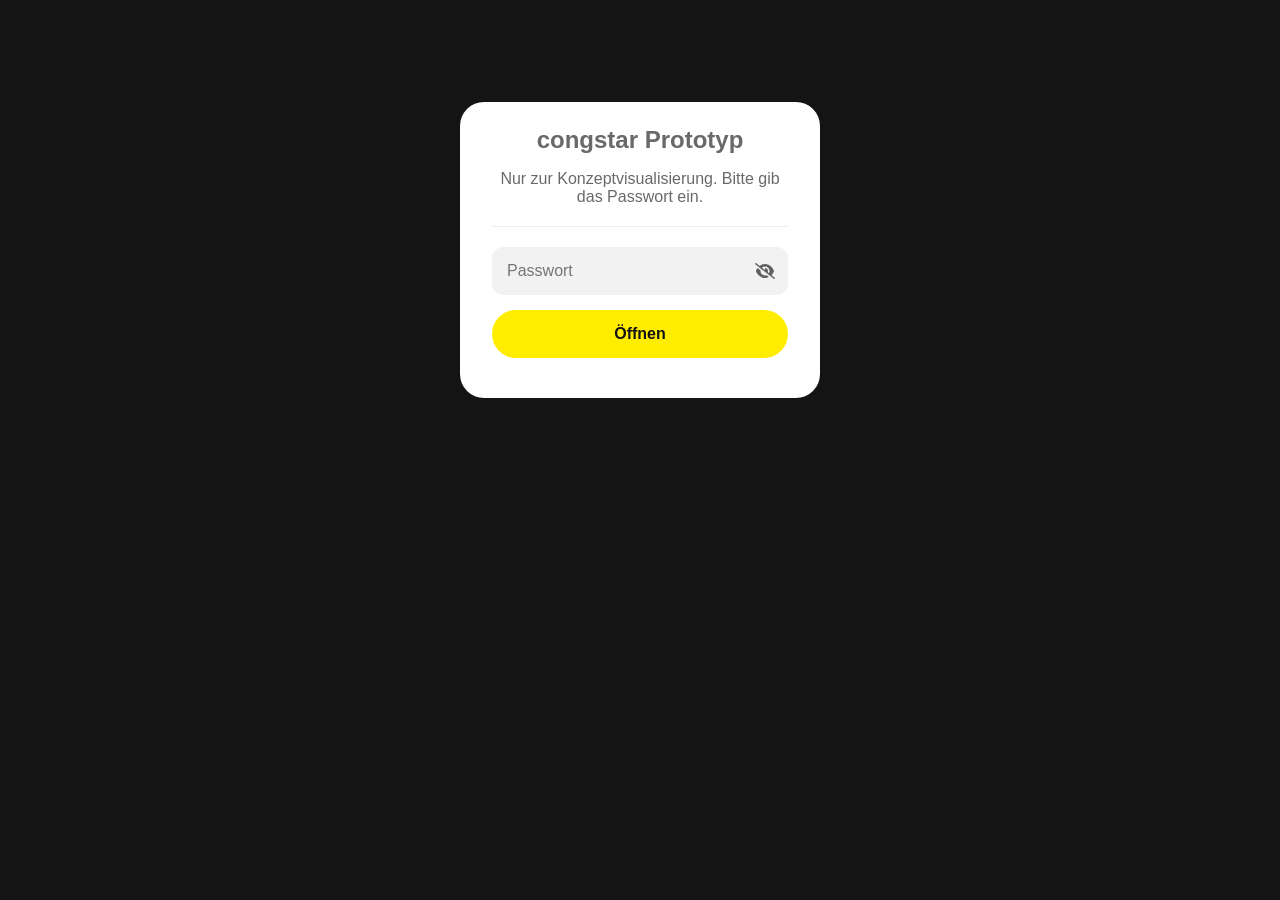
==== index.html @ 25455af1 "Passwortschutz" ====
<!DOCTYPE html>
<html class="staticrypt-html">
    <head>
        <meta charset="utf-8" />
        <title>congstar Prototyp</title>
        <meta name="viewport" content="width=device-width, initial-scale=1" />

        <!-- do not cache this page -->
        <meta http-equiv="cache-control" content="max-age=0" />
        <meta http-equiv="cache-control" content="no-cache" />
        <meta http-equiv="expires" content="0" />
        <meta http-equiv="expires" content="Tue, 01 Jan 1980 1:00:00 GMT" />
        <meta http-equiv="pragma" content="no-cache" />

        <style>
            .staticrypt-hr {
                margin-top: 20px;
                margin-bottom: 20px;
                border: 0;
                border-top: 1px solid #eee;
            }

            .staticrypt-page {
                width: 360px;
                padding: 8% 0 0;
                margin: auto;
                box-sizing: border-box;
            }

            .staticrypt-form {
                position: relative;
                z-index: 1;
                background: #ffffff;
                max-width: 360px;
                margin: 0 auto 100px;
                padding: 45px;
                text-align: center;
                box-shadow: 0 0 20px 0 rgba(0, 0, 0, 0.2), 0 5px 5px 0 rgba(0, 0, 0, 0.24);
            }

            .staticrypt-form input[type="password"],
            input[type="text"] {
                background: inherit;
                border: 0;
                box-sizing: border-box; /* This ensures padding is included in the total width */
                font-size: 14px;
                outline: 0;
                padding: 15px 30px 15px 15px; /* Adjust the padding to ensure there is space for the icon */
                width: 100%;
            }

            .staticrypt-password-container {
                position: relative;
                outline: 0;
                background: #f2f2f2;
                width: 100%;
                border: 0;
                margin: 0 0 15px;
                box-sizing: border-box;
            }

            .staticrypt-toggle-password-visibility {
                cursor: pointer;
                height: 20px;
                opacity: 60%;
                padding: 13px;
                position: absolute;
                right: 0;
                top: 50%;
                transform: translateY(-50%);
                width: 20px;
            }

            .staticrypt-form .staticrypt-decrypt-button {
                text-transform: uppercase;
                outline: 0;
                background: #ffed00;
                width: 100%;
                border: 0;
                padding: 15px;
                color: #ffffff;
                font-size: 14px;
                cursor: pointer;
            }

            .staticrypt-form .staticrypt-decrypt-button:hover,
            .staticrypt-form .staticrypt-decrypt-button:active,
            .staticrypt-form .staticrypt-decrypt-button:focus {
                background: #ffed00;
                filter: brightness(92%);
            }

            .staticrypt-html {
                height: 100%;
            }

            .staticrypt-body {
                height: 100%;
                margin: 0;
            }

            .staticrypt-content {
                height: 100%;
                margin-bottom: 1em;
                background: #141414;
                font-family: "Arial", sans-serif;
                -webkit-font-smoothing: antialiased;
                -moz-osx-font-smoothing: grayscale;
            }

            .staticrypt-instructions {
                margin-top: -1em;
                margin-bottom: 1em;
            }

            .staticrypt-title {
                font-size: 1.5em;
            }

            label.staticrypt-remember {
                display: flex;
                align-items: center;
                margin-bottom: 1em;
            }

            .staticrypt-remember input[type="checkbox"] {
                transform: scale(1.5);
                margin-right: 1em;
            }

            .hidden {
                display: none !important;
            }

            .staticrypt-spinner-container {
                height: 100%;
                display: flex;
                align-items: center;
                justify-content: center;
            }

            .staticrypt-spinner {
                display: inline-block;
                width: 2rem;
                height: 2rem;
                vertical-align: text-bottom;
                border: 0.25em solid gray;
                border-right-color: transparent;
                border-radius: 50%;
                -webkit-animation: spinner-border 0.75s linear infinite;
                animation: spinner-border 0.75s linear infinite;
                animation-duration: 0.75s;
                animation-timing-function: linear;
                animation-delay: 0s;
                animation-iteration-count: infinite;
                animation-direction: normal;
                animation-fill-mode: none;
                animation-play-state: running;
                animation-name: spinner-border;
            }

            @keyframes spinner-border {
                100% {
                    transform: rotate(360deg);
                }
            }

            @media screen and (-webkit-min-device-pixel-ratio: 0) {
                .staticrypt-form input[type="password"],
                input[type="text"] {
                    font-size: 16px;
                }
            }

            /* congstar Look */
            .staticrypt-body, .staticrypt-form, .staticrypt-form input, .staticrypt-form button { font-family: -apple-system, BlinkMacSystemFont, "Helvetica Neue", Arial, sans-serif; }
            .staticrypt-form { border-radius: 24px; padding: 40px 32px; max-width: 360px; box-shadow: none; }
            .staticrypt-title { font-size: 24px; font-weight: 800; margin: 0 0 8px; }
            .staticrypt-instructions p { color: #696969; }
            .staticrypt-password-container, .staticrypt-form input[type="password"], .staticrypt-form input[type="text"] { border-radius: 12px; }
            .staticrypt-form .staticrypt-decrypt-button { background: #ffed00 !important; color: #141414 !important; border-radius: 999px; font-weight: 700; text-transform: none; font-size: 16px; }
            .staticrypt-form .staticrypt-decrypt-button:hover { filter: brightness(0.95); }
        </style>
    </head>

    <body class="staticrypt-body">
        <div id="staticrypt_loading" class="staticrypt-spinner-container">
            <div class="staticrypt-spinner"></div>
        </div>

        <div id="staticrypt_content" class="staticrypt-content hidden">
            <div class="staticrypt-page">
                <div class="staticrypt-form">
                    <div class="staticrypt-instructions">
                        <p class="staticrypt-title">congstar Prototyp</p>
                        <p>Nur zur Konzeptvisualisierung. Bitte gib das Passwort ein.</p>
                    </div>

                    <hr class="staticrypt-hr" />

                    <form id="staticrypt-form" action="#" method="post">
                        <div class="staticrypt-password-container">
                            <input
                                id="staticrypt-password"
                                type="password"
                                name="password"
                                placeholder="Passwort"
                                autofocus
                            />

                            <img
                                class="staticrypt-toggle-password-visibility"
                                alt="Show password"
                                title="Show password"
                                src="[data-uri]"
                            />
                        </div>

                        <label id="staticrypt-remember-label" class="staticrypt-remember hidden">
                            <input id="staticrypt-remember" type="checkbox" name="remember" />
                            Remember me
                        </label>

                        <input type="submit" class="staticrypt-decrypt-button" value="Öffnen" />
                    </form>
                </div>
            </div>
        </div>

        <script>
            // these variables will be filled when generating the file - the template format is 'variable_name'
            const staticryptInitiator = ((function(){
  const exports = {};
  const cryptoEngine = ((function(){
  const exports = {};
  const { subtle } = crypto;

const IV_BITS = 16 * 8;
const HEX_BITS = 4;
const ENCRYPTION_ALGO = "AES-CBC";

/**
 * Translates between utf8 encoded hexadecimal strings
 * and Uint8Array bytes.
 */
const HexEncoder = {
    /**
     * hex string -> bytes
     * @param {string} hexString
     * @returns {Uint8Array}
     */
    parse: function (hexString) {
        if (hexString.length % 2 !== 0) throw "Invalid hexString";
        const arrayBuffer = new Uint8Array(hexString.length / 2);

        for (let i = 0; i < hexString.length; i += 2) {
            const byteValue = parseInt(hexString.substring(i, i + 2), 16);
            if (isNaN(byteValue)) {
                throw "Invalid hexString";
            }
            arrayBuffer[i / 2] = byteValue;
        }
        return arrayBuffer;
    },

    /**
     * bytes -> hex string
     * @param {Uint8Array} bytes
     * @returns {string}
     */
    stringify: function (bytes) {
        const hexBytes = [];

        for (let i = 0; i < bytes.length; ++i) {
            let byteString = bytes[i].toString(16);
            if (byteString.length < 2) {
                byteString = "0" + byteString;
            }
            hexBytes.push(byteString);
        }
        return hexBytes.join("");
    },
};

/**
 * Translates between utf8 strings and Uint8Array bytes.
 */
const UTF8Encoder = {
    parse: function (str) {
        return new TextEncoder().encode(str);
    },

    stringify: function (bytes) {
        return new TextDecoder().decode(bytes);
    },
};

/**
 * Salt and encrypt a msg with a password.
 */
async function encrypt(msg, hashedPassword) {
    // Must be 16 bytes, unpredictable, and preferably cryptographically random. However, it need not be secret.
    // https://developer.mozilla.org/en-US/docs/Web/API/SubtleCrypto/encrypt#parameters
    const iv = crypto.getRandomValues(new Uint8Array(IV_BITS / 8));

    const key = await subtle.importKey("raw", HexEncoder.parse(hashedPassword), ENCRYPTION_ALGO, false, ["encrypt"]);

    const encrypted = await subtle.encrypt(
        {
            name: ENCRYPTION_ALGO,
            iv: iv,
        },
        key,
        UTF8Encoder.parse(msg)
    );

    // iv will be 32 hex characters, we prepend it to the ciphertext for use in decryption
    return HexEncoder.stringify(iv) + HexEncoder.stringify(new Uint8Array(encrypted));
}
exports.encrypt = encrypt;

/**
 * Decrypt a salted msg using a password.
 *
 * @param {string} encryptedMsg
 * @param {string} hashedPassword
 * @returns {Promise<string>}
 */
async function decrypt(encryptedMsg, hashedPassword) {
    const ivLength = IV_BITS / HEX_BITS;
    const iv = HexEncoder.parse(encryptedMsg.substring(0, ivLength));
    const encrypted = encryptedMsg.substring(ivLength);

    const key = await subtle.importKey("raw", HexEncoder.parse(hashedPassword), ENCRYPTION_ALGO, false, ["decrypt"]);

    const outBuffer = await subtle.decrypt(
        {
            name: ENCRYPTION_ALGO,
            iv: iv,
        },
        key,
        HexEncoder.parse(encrypted)
    );

    return UTF8Encoder.stringify(new Uint8Array(outBuffer));
}
exports.decrypt = decrypt;

/**
 * Salt and hash the password so it can be stored in localStorage without opening a password reuse vulnerability.
 *
 * @param {string} password
 * @param {string} salt
 * @returns {Promise<string>}
 */
async function hashPassword(password, salt) {
    // we hash the password in multiple steps, each adding more iterations. This is because we used to allow less
    // iterations, so for backward compatibility reasons, we need to support going from that to more iterations.
    let hashedPassword = await hashLegacyRound(password, salt);

    hashedPassword = await hashSecondRound(hashedPassword, salt);

    return hashThirdRound(hashedPassword, salt);
}
exports.hashPassword = hashPassword;

/**
 * This hashes the password with 1k iterations. This is a low number, we need this function to support backwards
 * compatibility.
 *
 * @param {string} password
 * @param {string} salt
 * @returns {Promise<string>}
 */
function hashLegacyRound(password, salt) {
    return pbkdf2(password, salt, 1000, "SHA-1");
}
exports.hashLegacyRound = hashLegacyRound;

/**
 * Add a second round of iterations. This is because we used to use 1k, so for backwards compatibility with
 * remember-me/autodecrypt links, we need to support going from that to more iterations.
 *
 * @param hashedPassword
 * @param salt
 * @returns {Promise<string>}
 */
function hashSecondRound(hashedPassword, salt) {
    return pbkdf2(hashedPassword, salt, 14000, "SHA-256");
}
exports.hashSecondRound = hashSecondRound;

/**
 * Add a third round of iterations to bring total number to 600k. This is because we used to use 1k, then 15k, so for
 * backwards compatibility with remember-me/autodecrypt links, we need to support going from that to more iterations.
 *
 * @param hashedPassword
 * @param salt
 * @returns {Promise<string>}
 */
function hashThirdRound(hashedPassword, salt) {
    return pbkdf2(hashedPassword, salt, 585000, "SHA-256");
}
exports.hashThirdRound = hashThirdRound;

/**
 * Salt and hash the password so it can be stored in localStorage without opening a password reuse vulnerability.
 *
 * @param {string} password
 * @param {string} salt
 * @param {int} iterations
 * @param {string} hashAlgorithm
 * @returns {Promise<string>}
 */
async function pbkdf2(password, salt, iterations, hashAlgorithm) {
    const key = await subtle.importKey("raw", UTF8Encoder.parse(password), "PBKDF2", false, ["deriveBits"]);

    const keyBytes = await subtle.deriveBits(
        {
            name: "PBKDF2",
            hash: hashAlgorithm,
            iterations,
            salt: UTF8Encoder.parse(salt),
        },
        key,
        256
    );

    return HexEncoder.stringify(new Uint8Array(keyBytes));
}

function generateRandomSalt() {
    const bytes = crypto.getRandomValues(new Uint8Array(128 / 8));

    return HexEncoder.stringify(new Uint8Array(bytes));
}
exports.generateRandomSalt = generateRandomSalt;

async function signMessage(hashedPassword, message) {
    const key = await subtle.importKey(
        "raw",
        HexEncoder.parse(hashedPassword),
        {
            name: "HMAC",
            hash: "SHA-256",
        },
        false,
        ["sign"]
    );
    const signature = await subtle.sign("HMAC", key, UTF8Encoder.parse(message));

    return HexEncoder.stringify(new Uint8Array(signature));
}
exports.signMessage = signMessage;

function getRandomAlphanum() {
    const possibleCharacters = "abcdefghijklmnopqrstuvwxyzABCDEFGHIJKLMNOPQRSTUVWXYZ0123456789";

    let byteArray;
    let parsedInt;

    // Keep generating new random bytes until we get a value that falls
    // within a range that can be evenly divided by possibleCharacters.length
    do {
        byteArray = crypto.getRandomValues(new Uint8Array(1));
        // extract the lowest byte to get an int from 0 to 255 (probably unnecessary, since we're only generating 1 byte)
        parsedInt = byteArray[0] & 0xff;
    } while (parsedInt >= 256 - (256 % possibleCharacters.length));

    // Take the modulo of the parsed integer to get a random number between 0 and totalLength - 1
    const randomIndex = parsedInt % possibleCharacters.length;

    return possibleCharacters[randomIndex];
}

/**
 * Generate a random string of a given length.
 *
 * @param {int} length
 * @returns {string}
 */
function generateRandomString(length) {
    let randomString = "";

    for (let i = 0; i < length; i++) {
        randomString += getRandomAlphanum();
    }

    return randomString;
}
exports.generateRandomString = generateRandomString;

  return exports;
})());
const codec = ((function(){
  const exports = {};
  /**
 * Initialize the codec with the provided cryptoEngine - this return functions to encode and decode messages.
 *
 * @param cryptoEngine - the engine to use for encryption / decryption
 */
function init(cryptoEngine) {
    const exports = {};

    /**
     * Top-level function for encoding a message.
     * Includes password hashing, encryption, and signing.
     *
     * @param {string} msg
     * @param {string} password
     * @param {string} salt
     *
     * @returns {string} The encoded text
     */
    async function encode(msg, password, salt) {
        const hashedPassword = await cryptoEngine.hashPassword(password, salt);

        const encrypted = await cryptoEngine.encrypt(msg, hashedPassword);

        // we use the hashed password in the HMAC because this is effectively what will be used a password (so we can store
        // it in localStorage safely, we don't use the clear text password)
        const hmac = await cryptoEngine.signMessage(hashedPassword, encrypted);

        return hmac + encrypted;
    }
    exports.encode = encode;

    /**
     * Encode using a password that has already been hashed. This is useful to encode multiple messages in a row, that way
     * we don't need to hash the password multiple times.
     *
     * @param {string} msg
     * @param {string} hashedPassword
     *
     * @returns {string} The encoded text
     */
    async function encodeWithHashedPassword(msg, hashedPassword) {
        const encrypted = await cryptoEngine.encrypt(msg, hashedPassword);

        // we use the hashed password in the HMAC because this is effectively what will be used a password (so we can store
        // it in localStorage safely, we don't use the clear text password)
        const hmac = await cryptoEngine.signMessage(hashedPassword, encrypted);

        return hmac + encrypted;
    }
    exports.encodeWithHashedPassword = encodeWithHashedPassword;

    /**
     * Top-level function for decoding a message.
     * Includes signature check and decryption.
     *
     * @param {string} signedMsg
     * @param {string} hashedPassword
     * @param {string} salt
     * @param {int} backwardCompatibleAttempt
     * @param {string} originalPassword
     *
     * @returns {Object} {success: true, decoded: string} | {success: false, message: string}
     */
    async function decode(signedMsg, hashedPassword, salt, backwardCompatibleAttempt = 0, originalPassword = "") {
        const encryptedHMAC = signedMsg.substring(0, 64);
        const encryptedMsg = signedMsg.substring(64);
        const decryptedHMAC = await cryptoEngine.signMessage(hashedPassword, encryptedMsg);

        if (decryptedHMAC !== encryptedHMAC) {
            // we have been raising the number of iterations in the hashing algorithm multiple times, so to support the old
            // remember-me/autodecrypt links we need to try bringing the old hashes up to speed.
            originalPassword = originalPassword || hashedPassword;
            if (backwardCompatibleAttempt === 0) {
                const updatedHashedPassword = await cryptoEngine.hashThirdRound(originalPassword, salt);

                return decode(signedMsg, updatedHashedPassword, salt, backwardCompatibleAttempt + 1, originalPassword);
            }
            if (backwardCompatibleAttempt === 1) {
                let updatedHashedPassword = await cryptoEngine.hashSecondRound(originalPassword, salt);
                updatedHashedPassword = await cryptoEngine.hashThirdRound(updatedHashedPassword, salt);

                return decode(signedMsg, updatedHashedPassword, salt, backwardCompatibleAttempt + 1, originalPassword);
            }

            return { success: false, message: "Signature mismatch" };
        }

        return {
            success: true,
            decoded: await cryptoEngine.decrypt(encryptedMsg, hashedPassword),
        };
    }
    exports.decode = decode;

    return exports;
}
exports.init = init;

  return exports;
})());
const decode = codec.init(cryptoEngine).decode;

/**
 * Initialize the staticrypt module, that exposes functions callbable by the password_template.
 *
 * @param {{
 *  staticryptEncryptedMsgUniqueVariableName: string,
 *  isRememberEnabled: boolean,
 *  rememberDurationInDays: number,
 *  staticryptSaltUniqueVariableName: string,
 * }} staticryptConfig - object of data that is stored on the password_template at encryption time.
 *
 * @param {{
 *  rememberExpirationKey: string,
 *  rememberPassphraseKey: string,
 *  replaceHtmlCallback: function,
 *  clearLocalStorageCallback: function,
 * }} templateConfig - object of data that can be configured by a custom password_template.
 */
function init(staticryptConfig, templateConfig) {
    const exports = {};

    /**
     * Decrypt our encrypted page, replace the whole HTML.
     *
     * @param {string} hashedPassword
     * @returns {Promise<boolean>}
     */
    async function decryptAndReplaceHtml(hashedPassword) {
        const { staticryptEncryptedMsgUniqueVariableName, staticryptSaltUniqueVariableName } = staticryptConfig;
        const { replaceHtmlCallback } = templateConfig;

        const result = await decode(
            staticryptEncryptedMsgUniqueVariableName,
            hashedPassword,
            staticryptSaltUniqueVariableName
        );
        if (!result.success) {
            return false;
        }
        const plainHTML = result.decoded;

        // if the user configured a callback call it, otherwise just replace the whole HTML
        if (typeof replaceHtmlCallback === "function") {
            replaceHtmlCallback(plainHTML);
        } else {
            document.write(plainHTML);
            document.close();
        }

        return true;
    }

    /**
     * Attempt to decrypt the page and replace the whole HTML.
     *
     * @param {string} password
     * @param {boolean} isRememberChecked
     *
     * @returns {Promise<{isSuccessful: boolean, hashedPassword?: string}>} - we return an object, so that if we want to
     *   expose more information in the future we can do it without breaking the password_template
     */
    async function handleDecryptionOfPage(password, isRememberChecked) {
        const { staticryptSaltUniqueVariableName } = staticryptConfig;

        // decrypt and replace the whole page
        const hashedPassword = await cryptoEngine.hashPassword(password, staticryptSaltUniqueVariableName);
        return handleDecryptionOfPageFromHash(hashedPassword, isRememberChecked);
    }
    exports.handleDecryptionOfPage = handleDecryptionOfPage;

    async function handleDecryptionOfPageFromHash(hashedPassword, isRememberChecked) {
        const { isRememberEnabled, rememberDurationInDays } = staticryptConfig;
        const { rememberExpirationKey, rememberPassphraseKey } = templateConfig;

        const isDecryptionSuccessful = await decryptAndReplaceHtml(hashedPassword);

        if (!isDecryptionSuccessful) {
            return {
                isSuccessful: false,
                hashedPassword,
            };
        }

        // remember the hashedPassword and set its expiration if necessary
        if (isRememberEnabled && isRememberChecked) {
            window.localStorage.setItem(rememberPassphraseKey, hashedPassword);

            // set the expiration if the duration isn't 0 (meaning no expiration)
            if (rememberDurationInDays > 0) {
                window.localStorage.setItem(
                    rememberExpirationKey,
                    (new Date().getTime() + rememberDurationInDays * 24 * 60 * 60 * 1000).toString()
                );
            }
        }

        return {
            isSuccessful: true,
            hashedPassword,
        };
    }
    exports.handleDecryptionOfPageFromHash = handleDecryptionOfPageFromHash;

    /**
     * Clear localstorage from staticrypt related values
     */
    function clearLocalStorage() {
        const { clearLocalStorageCallback, rememberExpirationKey, rememberPassphraseKey } = templateConfig;

        if (typeof clearLocalStorageCallback === "function") {
            clearLocalStorageCallback();
        } else {
            localStorage.removeItem(rememberPassphraseKey);
            localStorage.removeItem(rememberExpirationKey);
        }
    }

    async function handleDecryptOnLoad() {
        let isSuccessful = await decryptOnLoadFromUrl();

        if (!isSuccessful) {
            isSuccessful = await decryptOnLoadFromRememberMe();
        }

        return { isSuccessful };
    }
    exports.handleDecryptOnLoad = handleDecryptOnLoad;

    /**
     * Clear storage if we are logging out
     *
     * @returns {boolean} - whether we logged out
     */
    function logoutIfNeeded() {
        const logoutKey = "staticrypt_logout";

        // handle logout through query param
        const queryParams = new URLSearchParams(window.location.search);
        if (queryParams.has(logoutKey)) {
            clearLocalStorage();
            return true;
        }

        // handle logout through URL fragment
        const hash = window.location.hash.substring(1);
        if (hash.includes(logoutKey)) {
            clearLocalStorage();
            return true;
        }

        return false;
    }

    /**
     * To be called on load: check if we want to try to decrypt and replace the HTML with the decrypted content, and
     * try to do it if needed.
     *
     * @returns {Promise<boolean>} true if we derypted and replaced the whole page, false otherwise
     */
    async function decryptOnLoadFromRememberMe() {
        const { rememberDurationInDays } = staticryptConfig;
        const { rememberExpirationKey, rememberPassphraseKey } = templateConfig;

        // if we are login out, terminate
        if (logoutIfNeeded()) {
            return false;
        }

        // if there is expiration configured, check if we're not beyond the expiration
        if (rememberDurationInDays && rememberDurationInDays > 0) {
            const expiration = localStorage.getItem(rememberExpirationKey),
                isExpired = expiration && new Date().getTime() > parseInt(expiration);

            if (isExpired) {
                clearLocalStorage();
                return false;
            }
        }

        const hashedPassword = localStorage.getItem(rememberPassphraseKey);

        if (hashedPassword) {
            // try to decrypt
            const isDecryptionSuccessful = await decryptAndReplaceHtml(hashedPassword);

            // if the decryption is unsuccessful the password might be wrong - silently clear the saved data and let
            // the user fill the password form again
            if (!isDecryptionSuccessful) {
                clearLocalStorage();
                return false;
            }

            return true;
        }

        return false;
    }

    async function decryptOnLoadFromUrl() {
        const passwordKey = "staticrypt_pwd";
        const rememberMeKey = "remember_me";

        // try to get the password from the query param (for backward compatibility - we now want to avoid this method,
        // since it sends the hashed password to the server which isn't needed)
        const queryParams = new URLSearchParams(window.location.search);
        const hashedPasswordQuery = queryParams.get(passwordKey);
        const rememberMeQuery = queryParams.get(rememberMeKey);

        const urlFragment = window.location.hash.substring(1);
        // get the password from the url fragment
        const hashedPasswordRegexMatch = urlFragment.match(new RegExp(passwordKey + "=([^&]*)"));
        const hashedPasswordFragment = hashedPasswordRegexMatch ? hashedPasswordRegexMatch[1] : null;
        const rememberMeFragment = urlFragment.includes(rememberMeKey);

        const hashedPassword = hashedPasswordFragment || hashedPasswordQuery;
        const rememberMe = rememberMeFragment || rememberMeQuery;

        if (hashedPassword) {
            return handleDecryptionOfPageFromHash(hashedPassword, rememberMe);
        }

        return false;
    }

    return exports;
}
exports.init = init;

  return exports;
})());
            const templateError = "Das Passwort stimmt nicht.",
                templateToggleAltShow = "Show password",
                templateToggleAltHide = "Hide password",
                isRememberEnabled = false,
                staticryptConfig = {"staticryptEncryptedMsgUniqueVariableName":"[base64]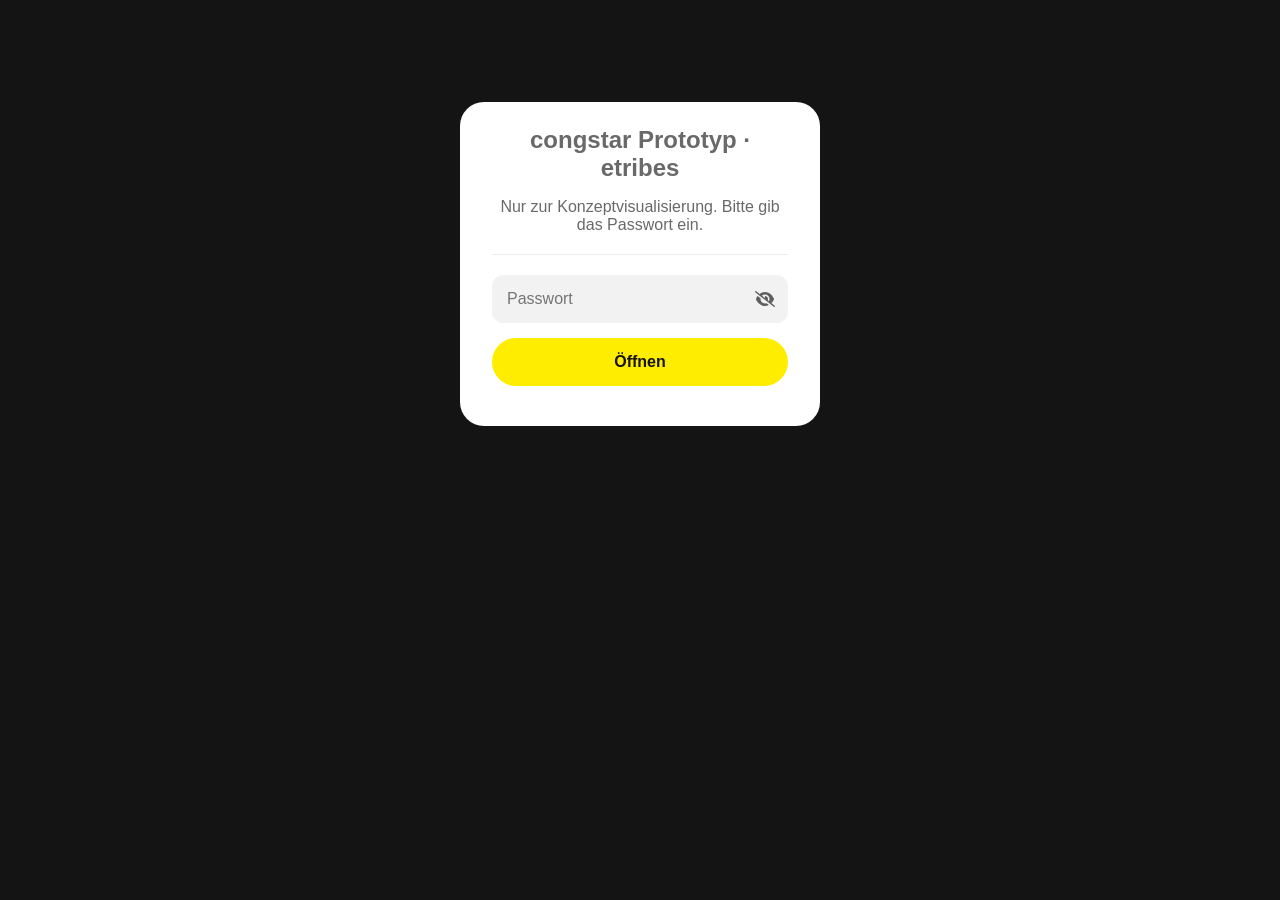
